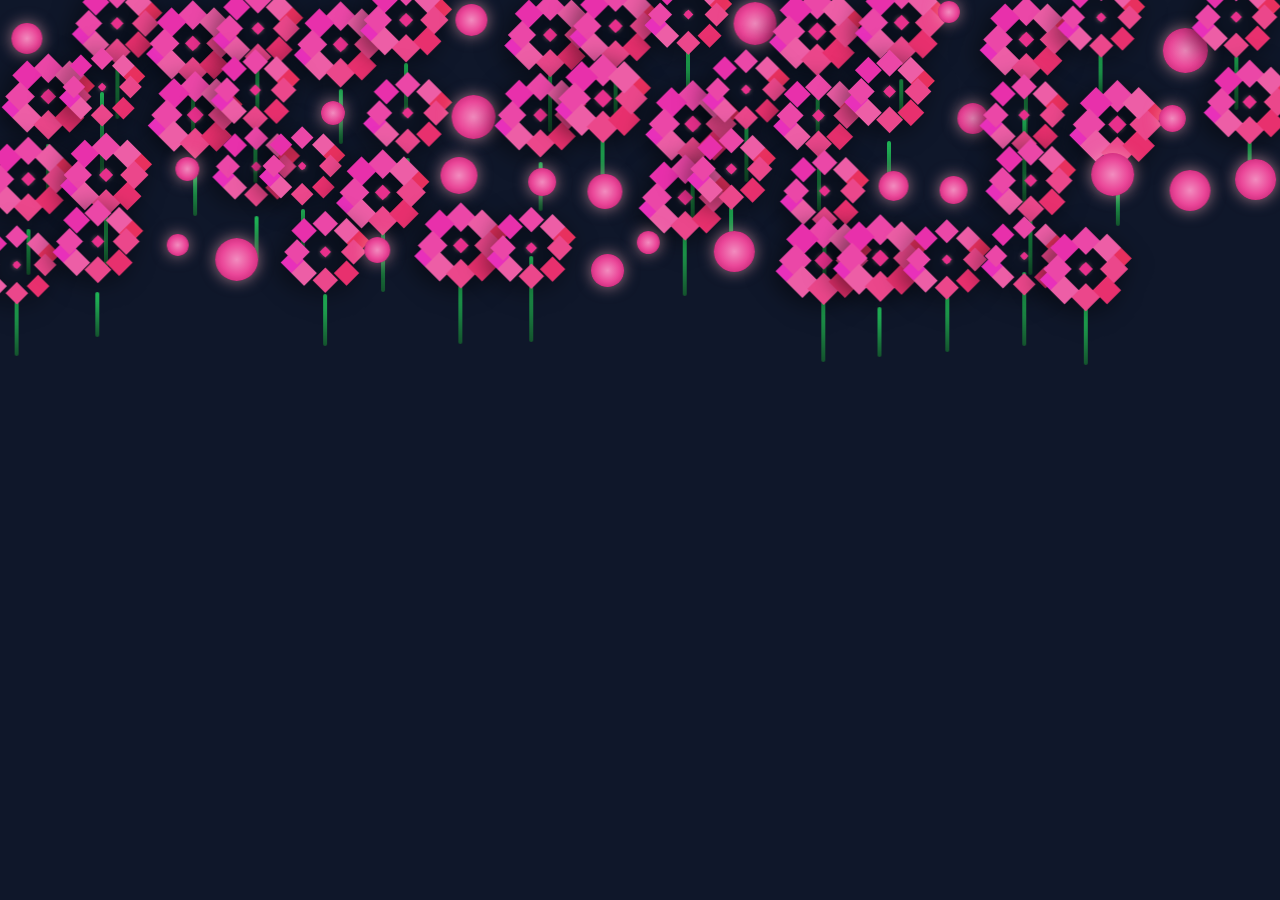
==== index.html @ ebb905e7 "Merge pull request #1 from kenkaroki/wind_simulation wind simulation and a bunch of css no one cares" ====
<!DOCTYPE html>
<html lang="en">
<head>
  <meta charset="UTF-8" />
  <meta name="viewport" content="width=device-width, initial-scale=1.0"/>
  <title>For You ❤️</title>
  <link rel="stylesheet" href="styles.css" />
</head>
<body>

  <div id="garden"></div>

  <!-- Card -->
  <div id="card">
    <div class="card-inner">
      <div class="card-front">💌</div>
      <div class="card-inside">
        <h2>Stephanie ❤️</h2>
        <p>You make everything better.</p>
      </div>
    </div>
  </div>

  <script src="script.js"></script>
</body>
</html>
---- styles.css ----
:root {
  --flower-hue: 330;
  --flower-sat: 80%;
  --flower-light: 60%;

  /* 🌬️ wind-driven glow strength */
  --wind-strength: 0;
}

body {
  margin: 0;
  background: #0f172a;
  overflow: hidden;
  font-family: Arial, sans-serif;
}

/* ===== GARDEN ===== */
#garden {
  position: fixed;
  width: 100%;
  height: 100%;
}

/* ===== FLOWER ===== */
.flower {
  position: absolute;
  transform-origin: bottom center;
  will-change: transform;
}

/* center */
.flower::before {
  content: "";
  position: absolute;
  width: 100%;
  height: 100%;
  border-radius: 50%;
  transition: all 3s ease;

  background: radial-gradient(
    circle,
    hsl(var(--flower-hue), var(--flower-sat), 75%),
    hsl(var(--flower-hue), var(--flower-sat), var(--flower-light)),
    hsl(var(--flower-hue), var(--flower-sat), 40%)
  );

  box-shadow: 0 0 15px rgba(255,182,193,0.6);
}

/* petals */
.flower::after {
  content: "";
  position: absolute;
  width: 30%;
  height: 30%;
  top: 35%;
  left: 35%;
  opacity: 0;
  background: hsl(var(--flower-hue), var(--flower-sat), 55%);
}

/* bloom */
.flower.bloom::before {
  transform: scale(0.3);
}

.flower.bloom::after {
  opacity: 1;
  transition: all 3s ease;

  box-shadow:
    0 -30px 0 5px hsl(var(--flower-hue), 80%, 65%),
    20px -20px 0 5px hsl(calc(var(--flower-hue) + 5), 80%, 60%),
    30px 0 0 5px hsl(calc(var(--flower-hue) + 10), 80%, 55%),
    20px 20px 0 5px hsl(calc(var(--flower-hue) + 5), 80%, 60%),
    0 30px 0 5px hsl(var(--flower-hue), 80%, 65%),
    -20px 20px 0 5px hsl(calc(var(--flower-hue) - 5), 80%, 60%),
    -30px 0 0 5px hsl(calc(var(--flower-hue) - 10), 80%, 55%),
    -20px -20px 0 5px hsl(calc(var(--flower-hue) - 5), 80%, 60%),
    15px -30px 0 5px hsl(calc(var(--flower-hue) + 15), 80%, 55%),
    -15px 30px 0 5px hsl(calc(var(--flower-hue) - 15), 80%, 55%);

  transform: rotate(45deg);
  filter: drop-shadow(0 6px 12px rgba(0,0,0,0.6));
}

/* ===== STEM ===== */
.stem {
  position: absolute;
  bottom: -80px;
  left: 50%;
  transform: translateX(-50%);
  width: 4px;
  height: 0;
  background: linear-gradient(to bottom, #22c55e, #14532d);
  border-radius: 2px;
  transition: height 3s ease;
}

.flower.bloom .stem {
  height: var(--stem-height);
}

/* ===== CARD ===== */
#card {
  position: fixed;
  bottom: 40px;
  left: 50%;
  transform: translateX(-50%) scale(0.8);
  opacity: 0;
  perspective: 1000px;
  z-index: 10;

  border-radius: 18px;
  padding: 10px;

  transition: transform 0.3s ease, box-shadow 0.3s ease, background 0.3s ease;

  /* 🌬️ wind reactive glow */
  box-shadow:
    0 10px 30px rgba(0,0,0,0.4),
    0 0 calc(10px + var(--wind-strength) * 40px)
      hsl(var(--flower-hue), 80%, 60%);
}

/* 🌸 CARD BASE BACKGROUND */
.card-inner {
  width: 240px;
  height: 150px;
  transform-style: preserve-3d;
  transition: transform 1.5s;

  border-radius: 18px;
}

/* FRONT + INSIDE BASE */
.card-front,
.card-inside {
  position: absolute;
  width: 100%;
  height: 100%;
  border-radius: 14px;

  display: flex;
  align-items: center;
  justify-content: center;

  backface-visibility: hidden;

  background: linear-gradient(135deg, #ff4d6d, #ff85a1);
  transition: background 0.4s ease, box-shadow 0.4s ease;
}

/* INSIDE FLIP SIDE */
.card-inside {
  transform: rotateY(180deg);
  background: white;
  color: black;
  flex-direction: column;
  padding: 12px;
  text-align: center;
}

/* SHOW CARD */
#card.show {
  opacity: 1;
  transform: translateX(-50%) scale(1);
}

/* FLIP */
#card.show .card-inner {
  transform: rotateY(180deg);
}

#card .card-front,
#card .card-inside {
  background: linear-gradient(
    135deg,
    hsl(var(--flower-hue), 85%, 85%),
    hsl(calc(var(--flower-hue) + 20), 85%, 75%)
  );
}

/* 🌸 HOVER (FIXED — applies to whole card) */
#card:hover .card-front,
#card:hover .card-inside {
  

  box-shadow:
    0 0 20px hsl(var(--flower-hue), 80%, 60%),
    0 0 50px hsl(var(--flower-hue), 80%, 50%),
    0 0 80px hsl(var(--flower-hue), 80%, 40%),
    0 0 calc(20px + var(--wind-strength) * 60px)
      hsl(var(--flower-hue), 90%, 65%);
}

/* CARD HOVER SCALE (ONLY ON PARENT) */
#card:hover {
  transform: translateX(-50%) scale(1.05);
}
/* ===== RESPONSIVE ===== */
@media (max-width: 600px) {
  .card-inner {
    width: 90vw;
    height: 160px;
  }
}
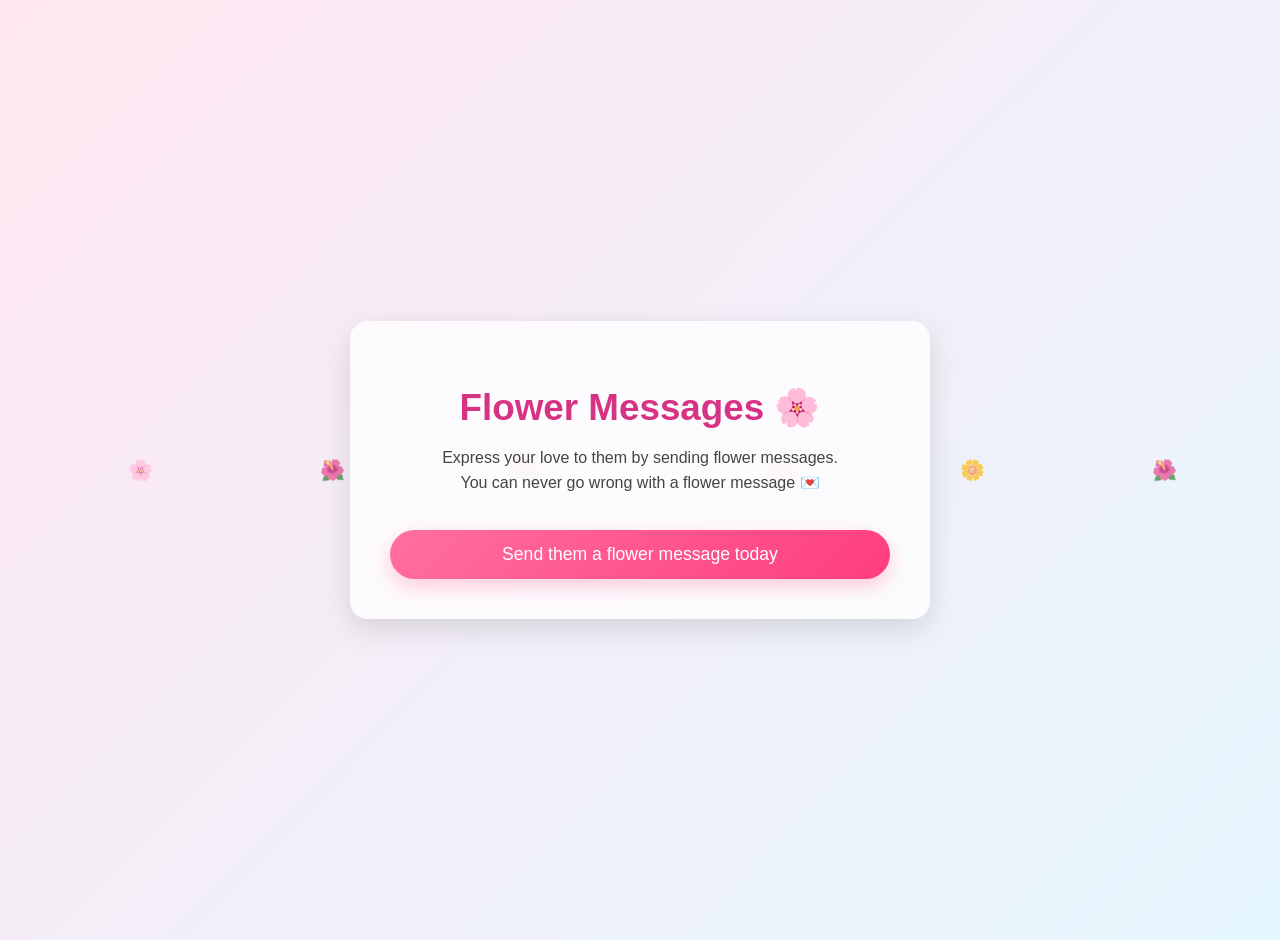
==== commit 414a6720: "Merge pull request #3 from kenkaroki/message_builder message_builder" ====
--- a/index.html
+++ b/index.html
@@ -1,26 +1,140 @@
 <!DOCTYPE html>
 <html lang="en">
 <head>
-  <meta charset="UTF-8" />
-  <meta name="viewport" content="width=device-width, initial-scale=1.0"/>
-  <title>For You ❤️</title>
-  <link rel="stylesheet" href="styles.css" />
+<meta charset="UTF-8">
+<meta name="viewport" content="width=device-width, initial-scale=1.0">
+<title>Flower Messages</title>
+
+<style>
+    /* ======================
+       BASE (mobile-first)
+    =======================*/
+    body {
+        margin: 0;
+        font-family: "Segoe UI", Arial, sans-serif;
+        min-height: 100vh;
+        display: flex;
+        justify-content: center;
+        align-items: center;
+        background: linear-gradient(135deg, #ffe6f0, #e6f7ff);
+        overflow: hidden;
+        position: relative;
+        padding: 20px;
+    }
+
+    .container {
+        width: 100%;
+        max-width: 420px;
+        text-align: center;
+        background: rgba(255, 255, 255, 0.75);
+        padding: 24px;
+        border-radius: 18px;
+        box-shadow: 0 10px 30px rgba(0,0,0,0.12);
+        backdrop-filter: blur(10px);
+        z-index: 2;
+    }
+
+    h1 {
+        font-size: 1.8rem;
+        color: #d63384;
+        margin-bottom: 10px;
+    }
+
+    p {
+        font-size: 1rem;
+        color: #444;
+        line-height: 1.6;
+    }
+
+    button {
+        margin-top: 18px;
+        width: 100%;
+        padding: 14px;
+        border: none;
+        border-radius: 30px;
+        background: linear-gradient(135deg, #ff6fa1, #ff3d7f);
+        color: white;
+        font-size: 1rem;
+        cursor: pointer;
+        transition: 0.3s ease;
+        box-shadow: 0 8px 20px rgba(255, 61, 127, 0.25);
+    }
+
+    button:hover {
+        transform: scale(1.03);
+    }
+
+    button:active {
+        transform: scale(0.97);
+    }
+
+    /* ======================
+       FLOATING FLOWERS
+    =======================*/
+    .flower {
+        position: absolute;
+        font-size: 20px;
+        opacity: 0.7;
+        animation: floatUp linear infinite;
+        z-index: 1;
+        user-select: none;
+    }
+
+    @keyframes floatUp {
+        0% {
+            transform: translateY(100vh) rotate(0deg);
+            opacity: 0;
+        }
+        10% {
+            opacity: 1;
+        }
+        100% {
+            transform: translateY(-10vh) rotate(360deg);
+            opacity: 0;
+        }
+    }
+
+    /* ======================
+       DESKTOP ENHANCEMENT
+    =======================*/
+    @media (min-width: 768px) {
+        .container {
+            max-width: 500px;
+            padding: 40px;
+        }
+
+        h1 {
+            font-size: 2.3rem;
+        }
+
+        button {
+            font-size: 1.1rem;
+        }
+    }
+</style>
 </head>
+
 <body>
 
-  <div id="garden"></div>
+<!-- Floating flowers (emoji-based, lightweight) -->
+<span class="flower" style="left:10%; animation-duration:8s; animation-delay:0s;">🌸</span>
+<span class="flower" style="left:25%; animation-duration:10s; animation-delay:2s;">🌺</span>
+<span class="flower" style="left:40%; animation-duration:7s; animation-delay:1s;">🌷</span>
+<span class="flower" style="left:60%; animation-duration:11s; animation-delay:3s;">🌸</span>
+<span class="flower" style="left:75%; animation-duration:9s; animation-delay:1.5s;">🌼</span>
+<span class="flower" style="left:90%; animation-duration:12s; animation-delay:2.5s;">🌺</span>
 
-  <!-- Card -->
-  <div id="card">
-    <div class="card-inner">
-      <div class="card-front">💌</div>
-      <div class="card-inside">
-        <h2>Stephanie ❤️</h2>
-        <p>You make everything better.</p>
-      </div>
-    </div>
-  </div>
+<div class="container">
+    <h1>Flower Messages 🌸</h1>
 
-  <script src="script.js"></script>
+    <p>
+        Express your love to them by sending flower messages.<br>
+        You can never go wrong with a flower message 💌
+    </p>
+
+    <button id="navigate">Send them a flower message today</button>
+</div>
+
+<script src="index.js"></script>
 </body>
 </html>
